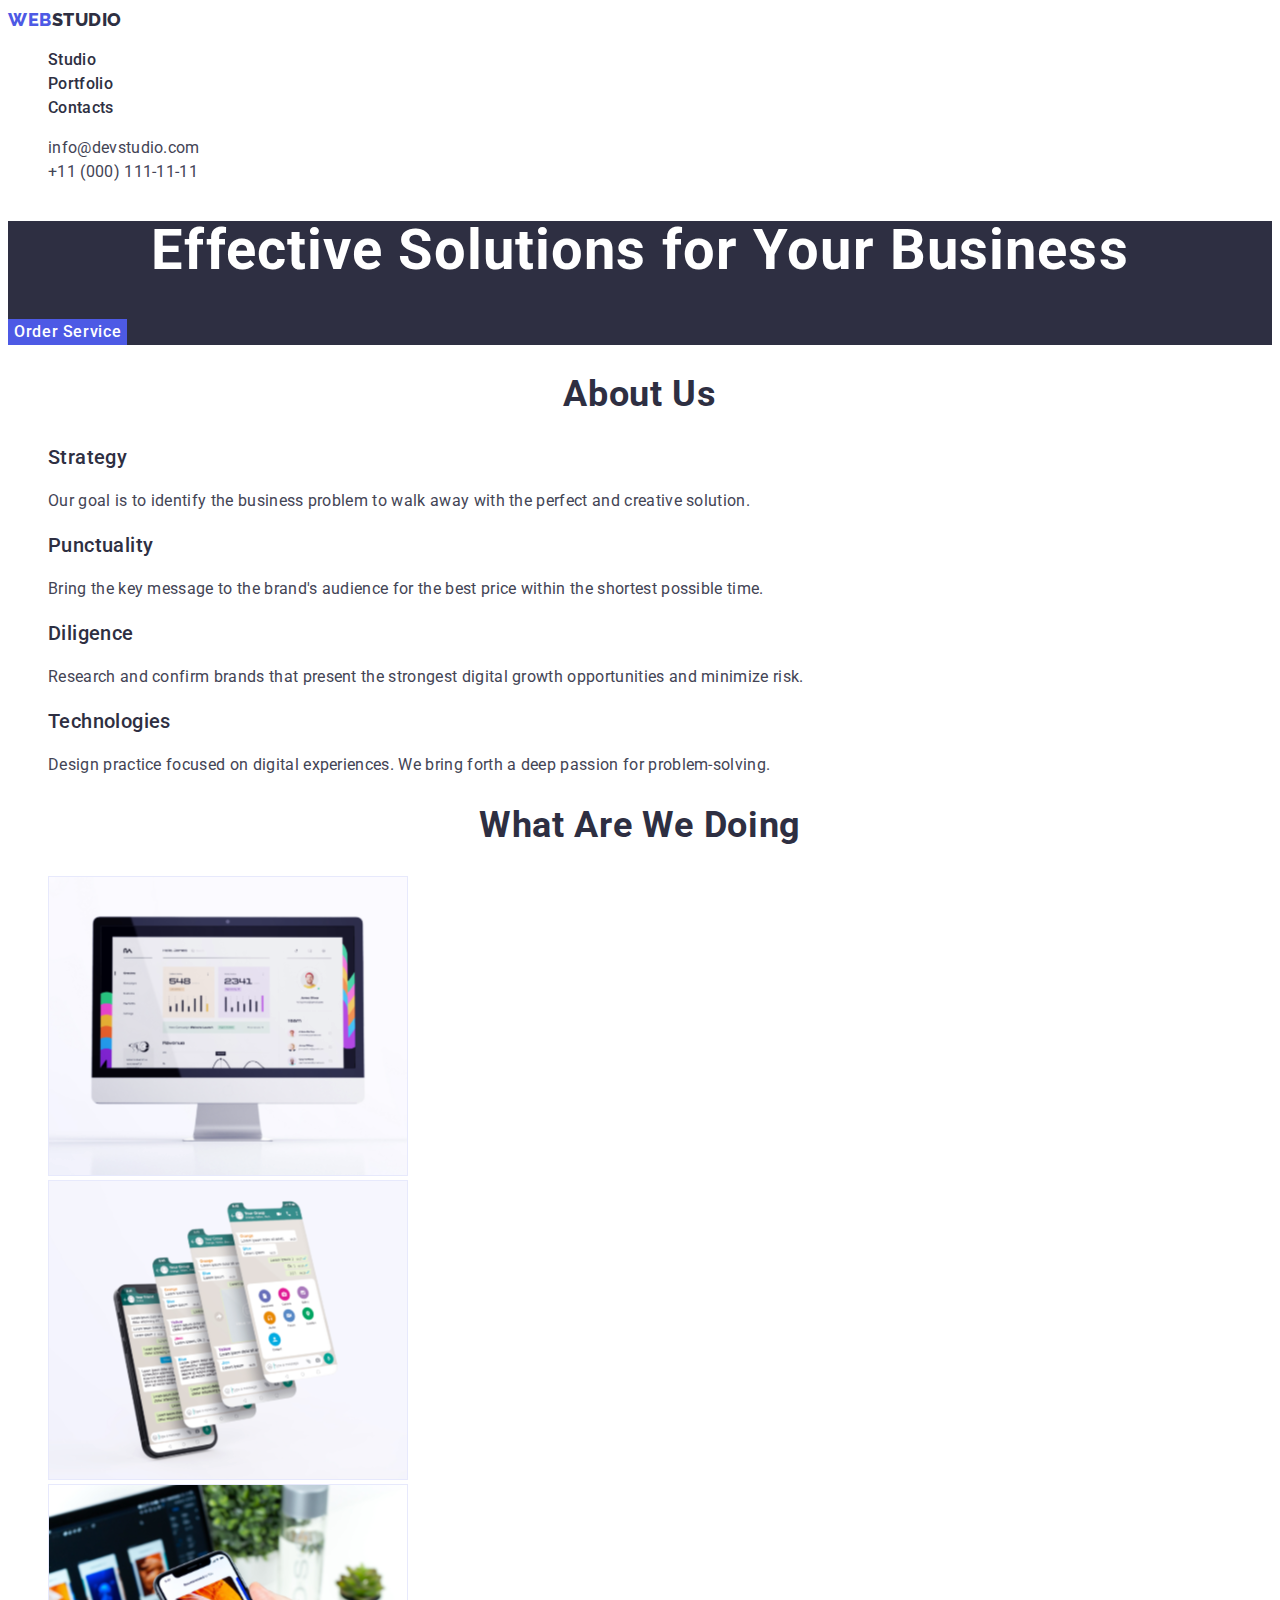
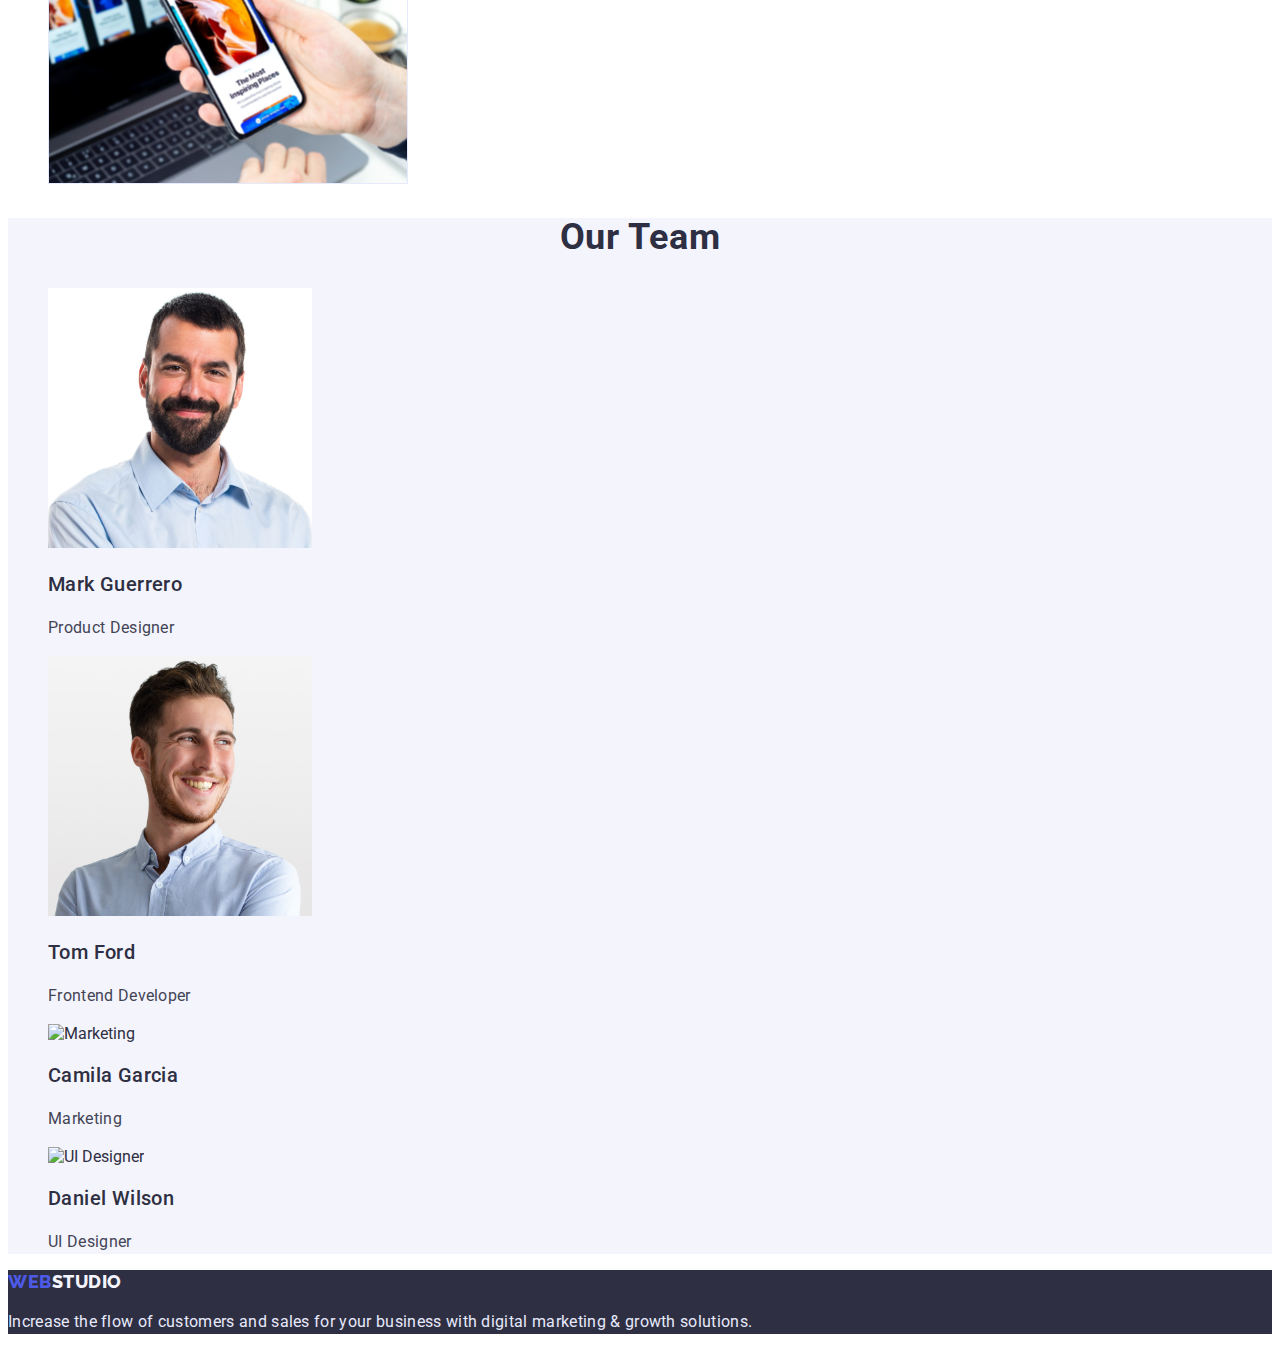
==== index.html @ 918eab7f "Initial commit" ====
<!DOCTYPE html>
<html lang="en">
  <head>
    <meta charset="UTF-8" />
    <meta http-equiv="X-UA-Compatible" content="IE=edge" />
    <meta name="viewport" content="width=device-width, initial-scale=1.0" />
    <title>HW-02</title>
    <link rel="preconnect" href="https://fonts.googleapis.com">
    <link rel="preconnect" href="https://fonts.gstatic.com" crossorigin>
    <link href="https://fonts.googleapis.com/css2?family=Raleway:wght@800&family=Roboto:wght@400;500;700;900&display=swap" rel="stylesheet">
    <link rel="stylesheet" href="./css/styles.css"
  </head>
  <body>
    <!-- HEADER -->
    <header class="header">
      <nav class="nav">
        <a class="logo link" href="./index.html"><span class="logo-web">Web</span>Studio</a>
        <ul class="menu list">
          <li class="menu-item"><a class="link" href="./index.html">Studio</a></li>
          <li class="menu-item"><a class="link" href="./porfolio.html">Portfolio</a></li>
          <li class="menu-item"><a class="link" href="">Contacts</a></li>
        </ul>
      </nav>
      <ul class="list">
        <li><a class="link mail" href="mailto:info@devstudio.com">info@devstudio.com</a></li>
        <li><a class="link phone" href="tel:+110001111111">+11 (000) 111-11-11</a></li>
      </ul>
    </header>
    <main>
      <section class="hero">
        <!-- hero image -->
        <h1 class="main-title">Effective Solutions for Your Business</h1>
        <button class="order-btn" type="button">Order Service</button>
      </section>

      <section class="about-us">
        <!-- about us -->
        <h2>about us</h2>  <!-- потрібно буде приховати заголовок -->
                <ul class="list">
          <li>
            <h3>Strategy</h3>
            <p>
              Our goal is to identify the business problem to walk away with the
              perfect and creative solution.
            </p>
          </li>
          <li>
            <h3>Punctuality</h3>
            <p>
              Bring the key message to the brand's audience for the best price
              within the shortest possible time.
            </p>
          </li>
          <li>
            <h3>Diligence</h3>
            <p>
              Research and confirm brands that present the strongest digital
              growth opportunities and minimize risk.
            </p>
          </li>
          <li>
            <h3>Technologies</h3>
            <p>
              Design practice focused on digital experiences. We bring forth a
              deep passion for problem-solving.
            </p>
          </li>
        </ul>
      </section>
      <section class="what-we-doing">
        <!-- what we doing -->
        <h2>What are we doing</h2>
        <ul class="list">
          <li>
               <img
                src="./image/website.svg"
                alt="web site"
                width="360"
                height="300"
              />
          </li>
          <li>
              <img
                src="./image/appmobile.svg"
                alt="app mobile"
                width="360"
                height="300"
              />
          </li>
          <li>
                <img
                src="./image/siteoptim.svg"
                alt="site optimization"
                width="360"
                height="300"
              />
          </li>
        </ul>
      </section>

      <section class="our-team">
        <!-- our team -->
        <h2>Our Team</h2>
        <ul class="list">
          <li>
              <img
                src="./image/product_designer.svg"
                alt="Product Designer"
                width="264"
                height="260"
              />
            <h3>Mark Guerrero</h3>
            <p>Product Designer</p>
          </li>
          <li>
              <img
                src="./image/frontend_developer.svg"
                alt="Frontend Developer"
                width="264"
                height="260"
              />
            <h3>Tom Ford</h3>
            <p>Frontend Developer</p>
          </li>
          <li>
              <img
                src="./image/marketing.svg"
                alt="Marketing"
                width="264"
                height="260"
               />
            <h3>Camila Garcia</h3>
            <p>Marketing</p>
          </li>
          <li>
              <img
                src="./image/ui_designer.svg"
                alt="UI Designer"
                width="264"
                height="260"
              />
            <h3>Daniel Wilson</h3>
            <p>UI Designer</p>
          </li>
        </ul>
      </section>
    </main>
    <footer>
      <a class="logo-dark-bgnd link" href="./index.html"><span class="logo-web">Web</span>Studio</a>
      <p class="catchphrase">
        Increase the flow of customers and sales for your business with digital
        marketing & growth solutions.
      </p>
    </footer>
  </body>
</html>
---- css/styles.css ----
.list {
    list-style: none;
}

.link {
    text-decoration: none;
}

/* =================components================= */
body {font-family: 'Roboto', sans-serif;
    color: #2E2F42;
}

a {
        color: #2E2F42;
}

p {font-weight: 400;
   font-size: 16px;
   line-height: 1.5;
   letter-spacing: 0.02em;
   color: #434455;
}

h2 {
    font-weight: 700;
    font-size: 36px;
    line-height: 1.11;
    text-align: center;
    letter-spacing: 0.02em;
    text-transform: capitalize;
}

h3 {
    font-weight: 500;
    font-size: 20px;
    line-height: 1.2;
    letter-spacing: 0.02em;
}
footer {
    background: #2E2F42;
}

/* header */

.menu .link:hover, 
.menu .link:focus{
color: #404BBF;

}

.menu {
    font-weight: 500;
    font-size: 16px;
    line-height: 1.5;
    letter-spacing: 0.02em;
}
.mail,
.phone {
    font-weight: 400;
    font-size: 16px;
    line-height: 1.5;
    letter-spacing: 0.02em;
    color: #434455;
}
.mail:hover, .mail:focus,
.phone:hover, .phone:focus {
    color: #404BBF;
}


.logo-web {
color: #4D5AE5;
}
.logo {
font-family: 'Raleway', sans-serif;
color: #2E2F42;
font-weight: 800;
font-size: 18px;
line-height: 1.33;
letter-spacing: 0.03em;
text-transform: uppercase;
}
.logo-dark-bgnd {
    font-family: 'Raleway', sans-serif;
    color: #F4F4FD;;
    font-weight: 800;
    font-size: 18px;
    line-height: 1.33;
    letter-spacing: 0.03em;
    text-transform: uppercase;
}


/*--------- Hero----------- */
.hero {
    background: #2E2F42;
}
.main-title {
    font-weight: 700;
    font-size: 56px;
    line-height: 1.07;
    text-align: center;
    letter-spacing: 0.02em;
    color: #FFFFFF;
    background: #2E2F42;
}
.order-btn {
    font-family: 'Roboto', sans-serif;
    font-weight: 500;
    font-size: 16px;
    line-height: 1.5;
    display: flex;
    align-items: center;
    letter-spacing: 0.04em;
    background: #4D5AE5;
    color: #FFFFFF;
    cursor: pointer;
    border: none;
}
.order-btn:hover,
.order-btn:focus {
    color: #FFFFFF;
    background-color: #404BBF
}
/* section about-us  */
.about-us {
    background: #FFFFFF;
}
/* sectoin what we doing */
.what-we-doing {
    background: #FFFFFF;
}
/* section our team  */
.our-team {
    background: #F4F4FD;
}

/* footer */

.catchphrase {
    color: #E7E9FC;
}

/* portfolio-section-filter */

.filter {
    background: #E5E5E5;
}

.filter-btn {
    font-family: 'Roboto';
    font-weight: 500;
    font-size: 16px;
    line-height: 1.5;
    display: flex;
    align-items: center;
    text-align: center;
    letter-spacing: 0.04em;
    color: #4D5AE5;
    cursor: pointer;
    background: #F4F4FD;
    border: 1px solid #E7E9FC;
    border-radius: 4px;
}

.filter-btn:hover,
.filter-btn:focus {
    color: #FFFFFF;
    background-color: #404BBF
}
.portfolio-work {
    font-family: 'Roboto';
    font-weight: 500;
    font-size: 20px;
    text-align: left;
    line-height: 1.2;
    letter-spacing: 0.02em;
    color: #2E2F42;
}
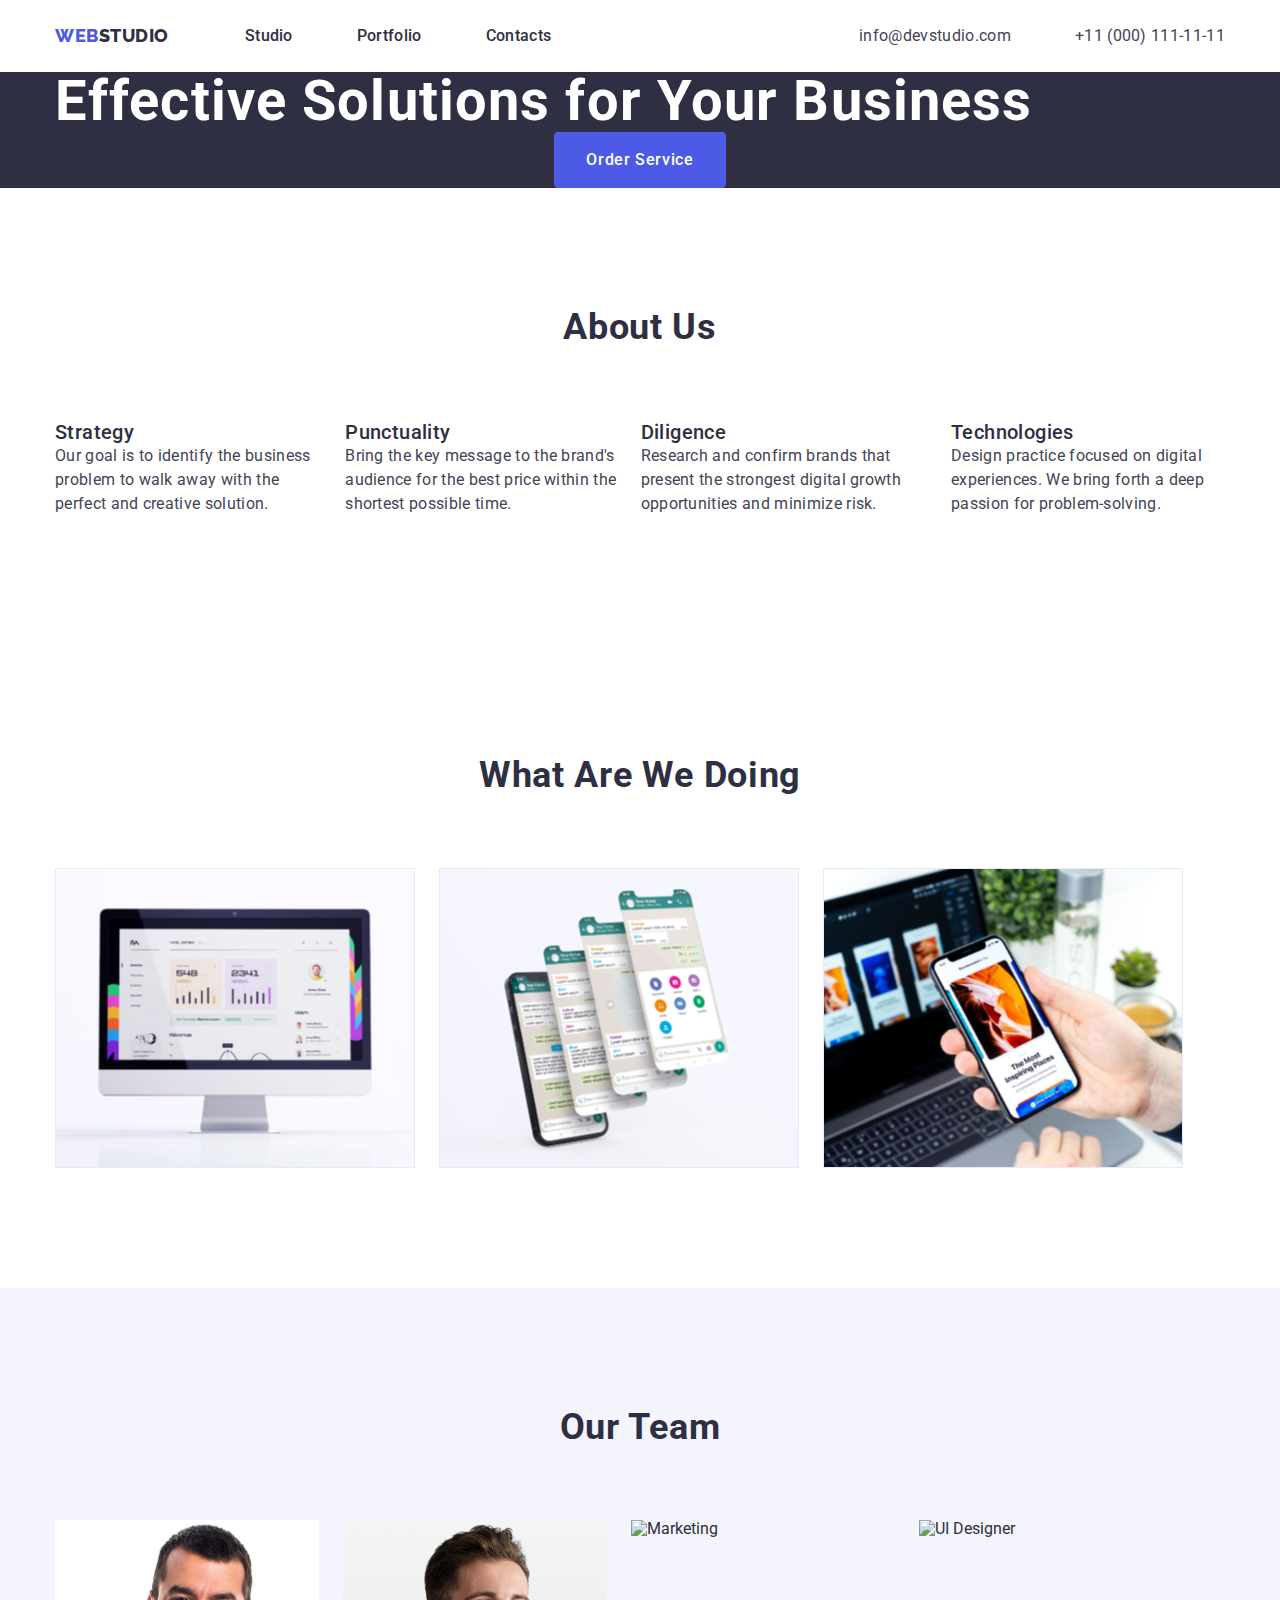
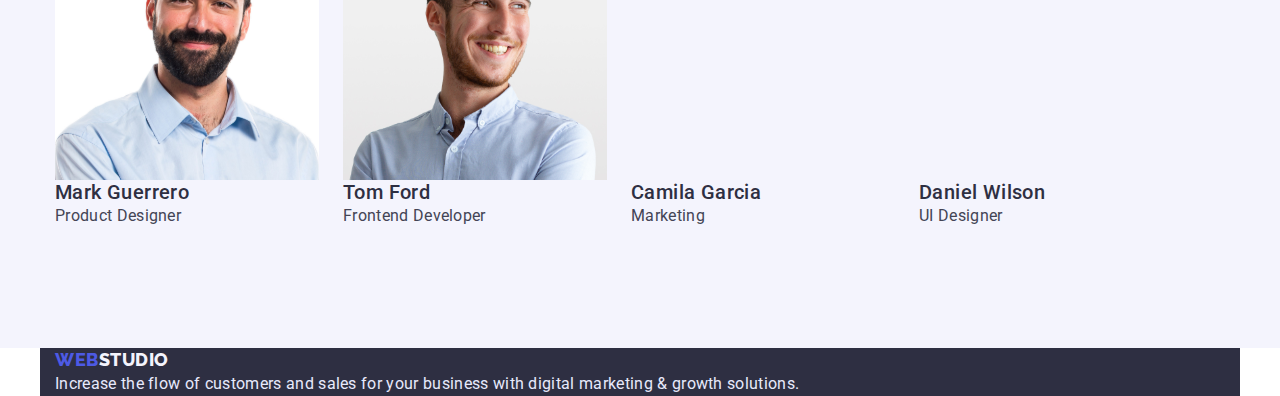
==== commit ef0c27ae: "150223" ====
--- a/index.html
+++ b/index.html
@@ -8,11 +8,13 @@
     <link rel="preconnect" href="https://fonts.googleapis.com">
     <link rel="preconnect" href="https://fonts.gstatic.com" crossorigin>
     <link href="https://fonts.googleapis.com/css2?family=Raleway:wght@800&family=Roboto:wght@400;500;700;900&display=swap" rel="stylesheet">
+    <link rel="stylesheet" href="https://cdn.jsdelivr.net/npm/modern-normalize@1.1.0/modern-normalize.min.css">
     <link rel="stylesheet" href="./css/styles.css"
   </head>
   <body>
     <!-- HEADER -->
     <header class="header">
+      <div class="conteiner page-header-conteiner">
       <nav class="nav">
         <a class="logo link" href="./index.html"><span class="logo-web">Web</span>Studio</a>
         <ul class="menu list">
@@ -21,22 +23,26 @@
           <li class="menu-item"><a class="link" href="">Contacts</a></li>
         </ul>
       </nav>
-      <ul class="list">
+      <ul class="list-contact">
         <li><a class="link mail" href="mailto:info@devstudio.com">info@devstudio.com</a></li>
         <li><a class="link phone" href="tel:+110001111111">+11 (000) 111-11-11</a></li>
       </ul>
+      </div>
     </header>
     <main>
       <section class="hero">
+        <div class="conteiner">
         <!-- hero image -->
         <h1 class="main-title">Effective Solutions for Your Business</h1>
         <button class="order-btn" type="button">Order Service</button>
+       </div>
       </section>
 
       <section class="about-us">
         <!-- about us -->
+         <div class="conteiner">
         <h2>about us</h2>  <!-- потрібно буде приховати заголовок -->
-                <ul class="list">
+         <ul class="list">
           <li>
             <h3>Strategy</h3>
             <p>
@@ -66,9 +72,11 @@
             </p>
           </li>
         </ul>
+        </div>
       </section>
       <section class="what-we-doing">
         <!-- what we doing -->
+        <div class="conteiner">
         <h2>What are we doing</h2>
         <ul class="list">
           <li>
@@ -96,10 +104,12 @@
               />
           </li>
         </ul>
+       </div> 
       </section>
 
       <section class="our-team">
         <!-- our team -->
+        <div class="conteiner">
         <h2>Our Team</h2>
         <ul class="list">
           <li>
@@ -143,9 +153,10 @@
             <p>UI Designer</p>
           </li>
         </ul>
+        </div>
       </section>
     </main>
-    <footer>
+    <footer class="conteiner">
       <a class="logo-dark-bgnd link" href="./index.html"><span class="logo-web">Web</span>Studio</a>
       <p class="catchphrase">
         Increase the flow of customers and sales for your business with digital
--- a/css/styles.css
+++ b/css/styles.css
@@ -1,10 +1,63 @@
+
+h1, 
+h2, 
+h3, 
+h4, 
+p {
+margin-top: 0;
+margin-bottom: 0;
+}
+
+ul, ol {
+    margin-top: 0;
+    margin-bottom: 0;
+    padding-left: 0;
+}
+
+img {
+    display: block;
+}
+
+button { 
+    cursor: pointer;
+}
+
 .list {
     list-style: none;
+    display: flex;
+    align-items: center;
+    margin-left: auto;
+    margin-right: auto;
+    gap: 24px;
+    
 }
 
 .link {
     text-decoration: none;
 }
+.list-contact {list-style: none;
+    display: flex;
+    align-items: center;
+    margin-left: auto;
+    gap: 24px;}
+
+.conteiner {
+    width: 1200px;
+    margin-left: auto;
+    margin-right: auto;
+    padding-left: 15px;
+    padding-right: 15px;
+}
+.conteiner-portfolio {
+        width: 1440px;
+        align-items: center;
+        margin-left: auto;
+        margin-right: auto;
+        padding-left: 15px;
+        padding-right: 15px;
+        flex-wrap: wrap;
+        
+    }
 
 /* =================components================= */
 body {font-family: 'Roboto', sans-serif;
@@ -29,6 +82,7 @@
     text-align: center;
     letter-spacing: 0.02em;
     text-transform: capitalize;
+    margin-bottom: 72px;
 }
 
 h3 {
@@ -42,6 +96,18 @@
 }
 
 /* header */
+.header {
+padding-top: 24px;
+padding-bottom: 24px;
+}
+.page-header-conteiner {
+    display: flex;
+    align-items: center;
+}
+
+.nav {
+    display: flex;
+}
 
 .menu .link:hover, 
 .menu .link:focus{
@@ -55,6 +121,14 @@
     line-height: 1.5;
     letter-spacing: 0.02em;
 }
+.menu-item:not(:last-child) {
+margin-right: 40px;
+}
+
+.mail{
+    margin-right: 40px;
+}
+
 .mail,
 .phone {
     font-weight: 400;
@@ -62,6 +136,7 @@
     line-height: 1.5;
     letter-spacing: 0.02em;
     color: #434455;
+    
 }
 .mail:hover, .mail:focus,
 .phone:hover, .phone:focus {
@@ -73,6 +148,7 @@
 color: #4D5AE5;
 }
 .logo {
+margin-right: 76px;
 font-family: 'Raleway', sans-serif;
 color: #2E2F42;
 font-weight: 800;
@@ -97,6 +173,8 @@
     background: #2E2F42;
 }
 .main-title {
+display: flex;
+ 
     font-weight: 700;
     font-size: 56px;
     line-height: 1.07;
@@ -106,6 +184,13 @@
     background: #2E2F42;
 }
 .order-btn {
+    padding: 16px 32px;
+    gap: 10px;
+    border-radius: 4px;
+    display: flex;
+    margin-left: auto;
+    margin-right: auto;
+    
     font-family: 'Roboto', sans-serif;
     font-weight: 500;
     font-size: 16px;
@@ -115,7 +200,6 @@
     letter-spacing: 0.04em;
     background: #4D5AE5;
     color: #FFFFFF;
-    cursor: pointer;
     border: none;
 }
 .order-btn:hover,
@@ -126,13 +210,19 @@
 /* section about-us  */
 .about-us {
     background: #FFFFFF;
+    padding-top: 120px;
+    padding-bottom: 120px;
 }
 /* sectoin what we doing */
 .what-we-doing {
     background: #FFFFFF;
+    padding-top: 120px;
+    padding-bottom: 120px;
 }
 /* section our team  */
 .our-team {
+    padding-top: 120px;
+    padding-bottom: 120px;
     background: #F4F4FD;
 }
 
@@ -145,7 +235,7 @@
 /* portfolio-section-filter */
 
 .filter {
-    background: #E5E5E5;
+    background: #FFFFFF;
 }
 
 .filter-btn {
@@ -158,7 +248,6 @@
     text-align: center;
     letter-spacing: 0.04em;
     color: #4D5AE5;
-    cursor: pointer;
     background: #F4F4FD;
     border: 1px solid #E7E9FC;
     border-radius: 4px;
@@ -177,4 +266,5 @@
     line-height: 1.2;
     letter-spacing: 0.02em;
     color: #2E2F42;
+    margin-bottom: 8px;
 }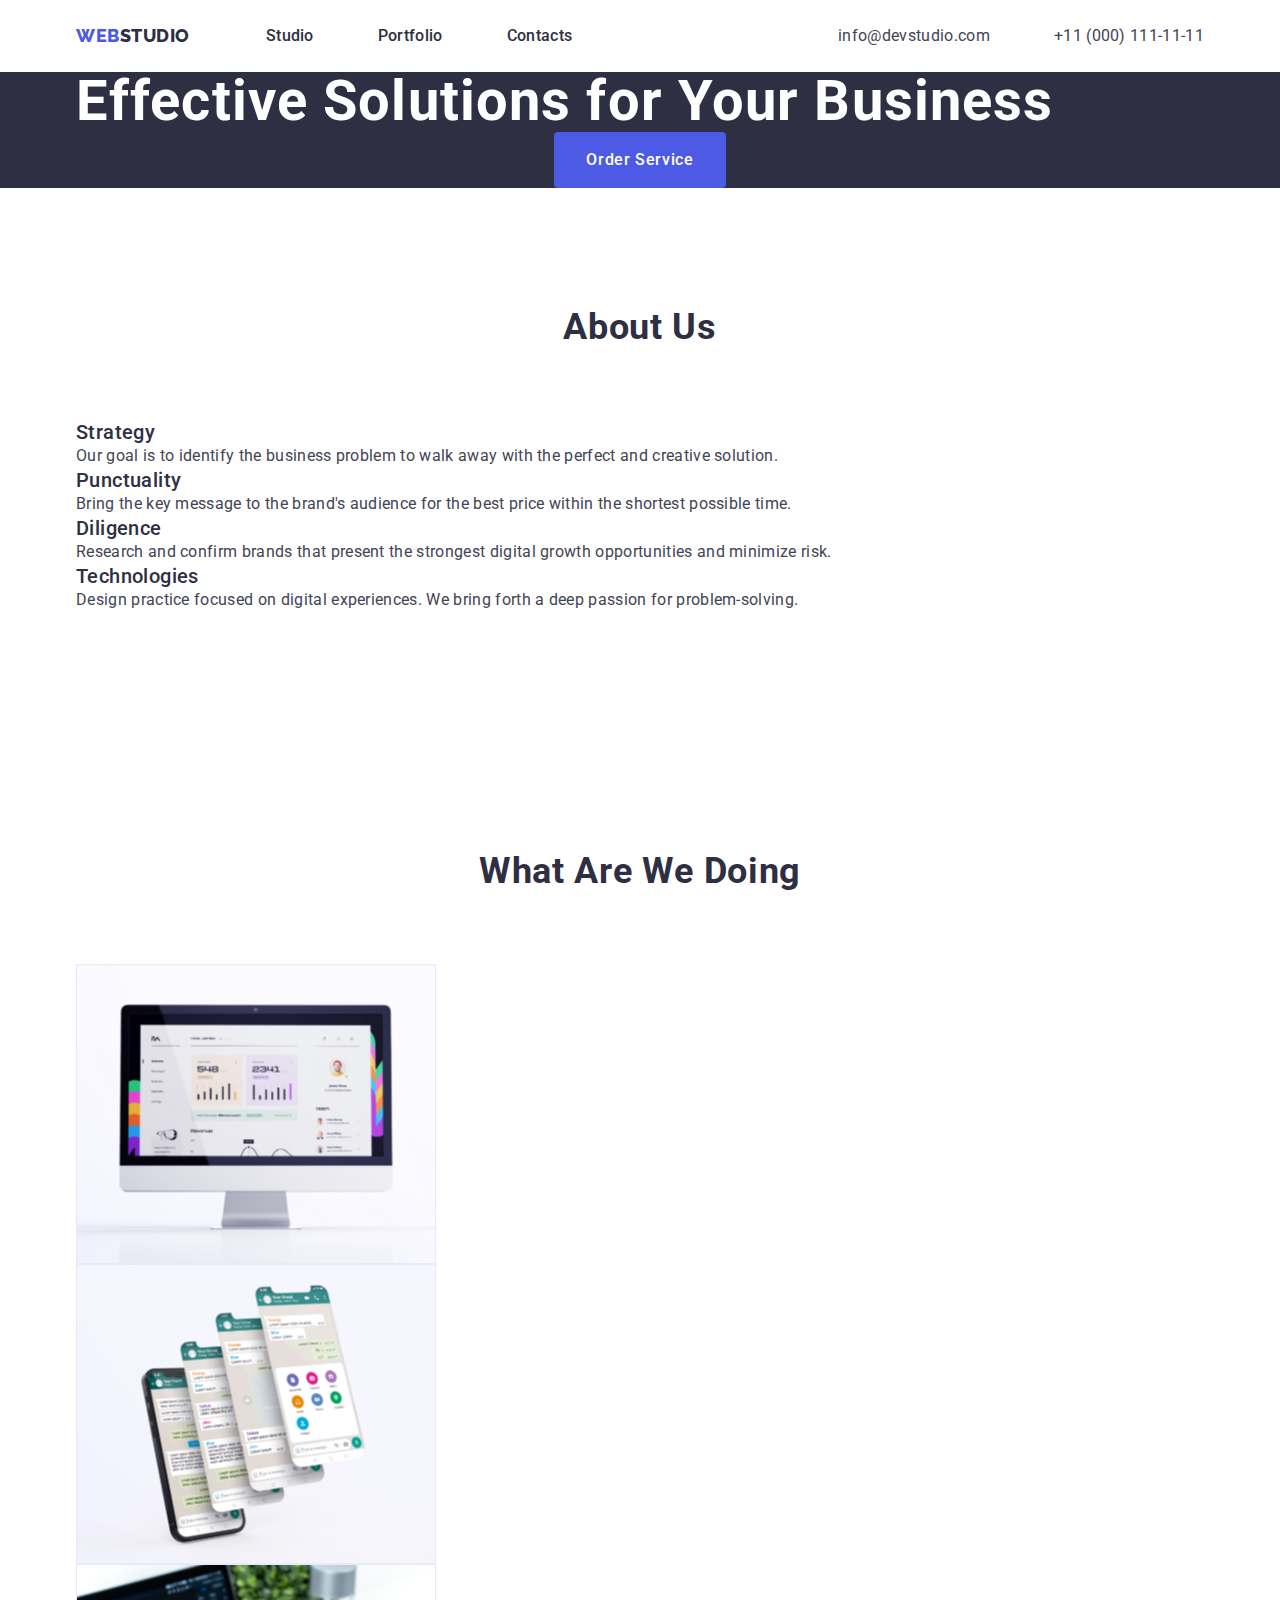
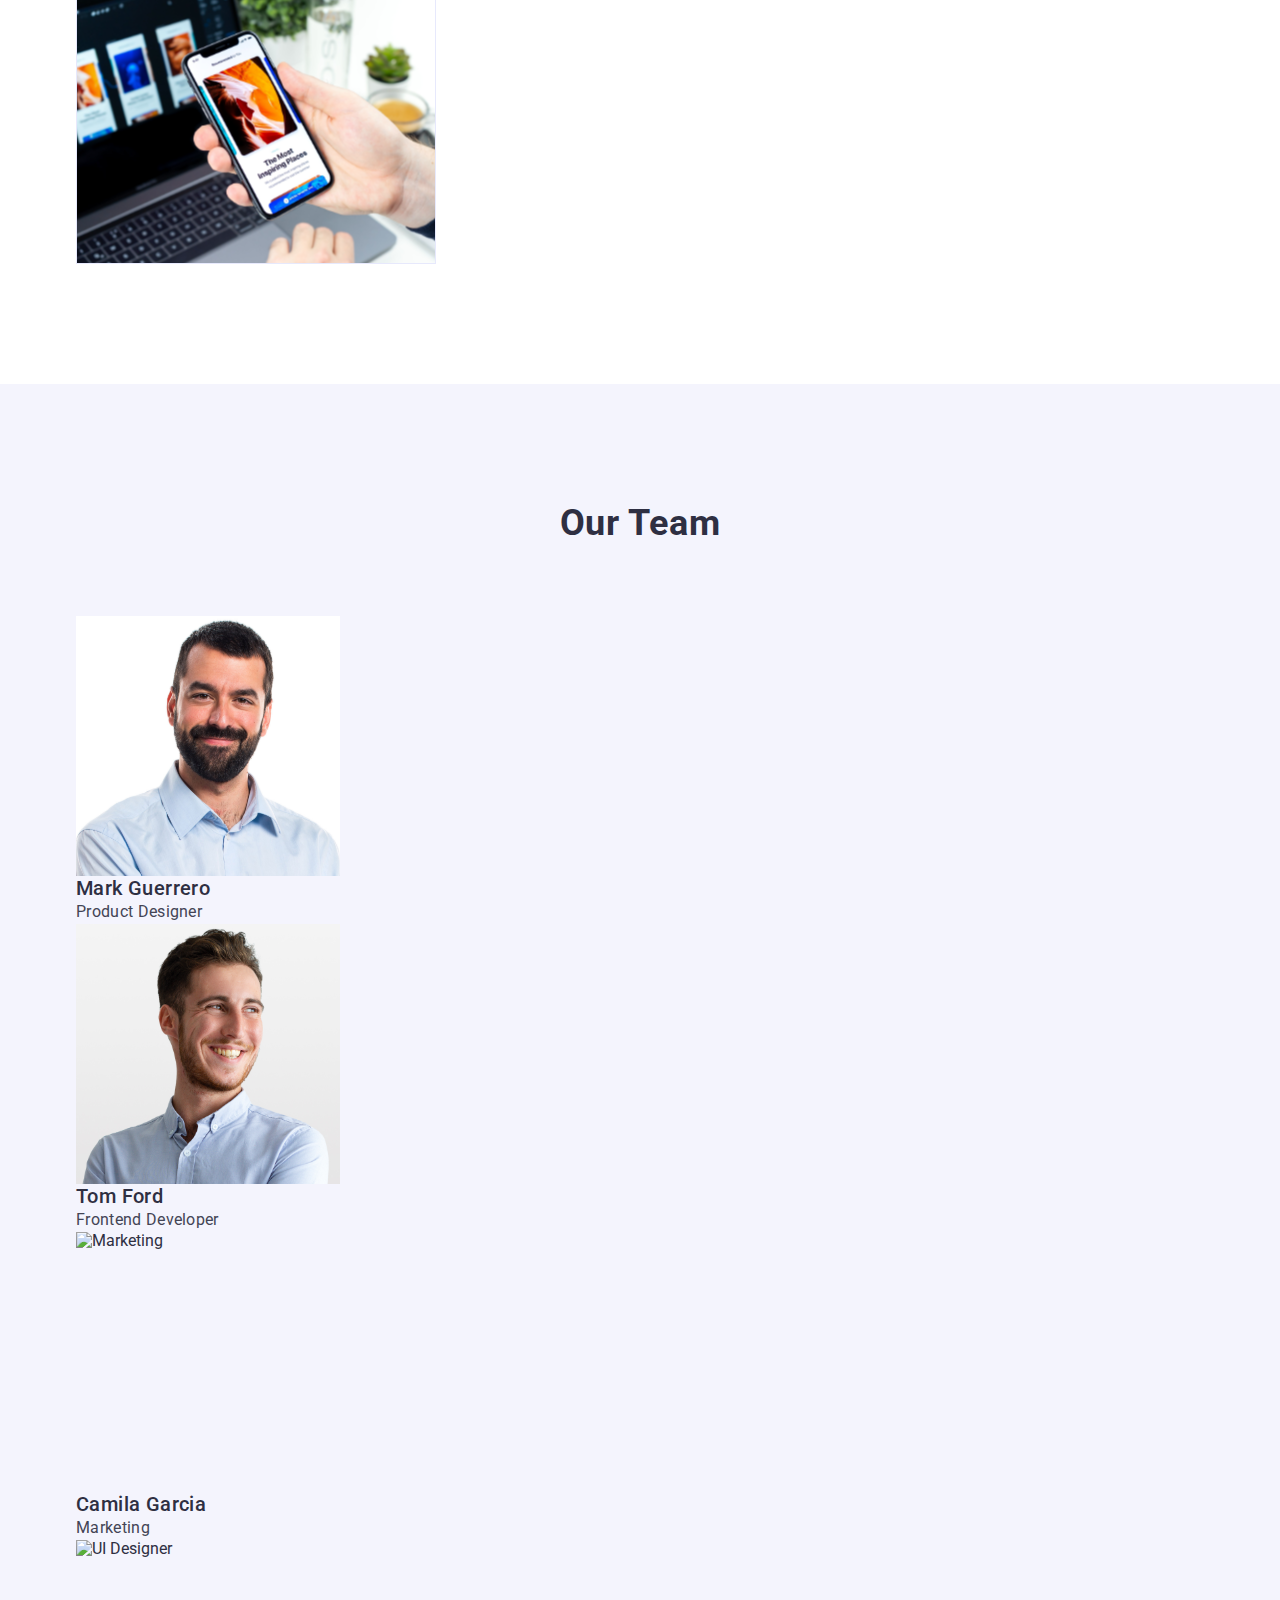
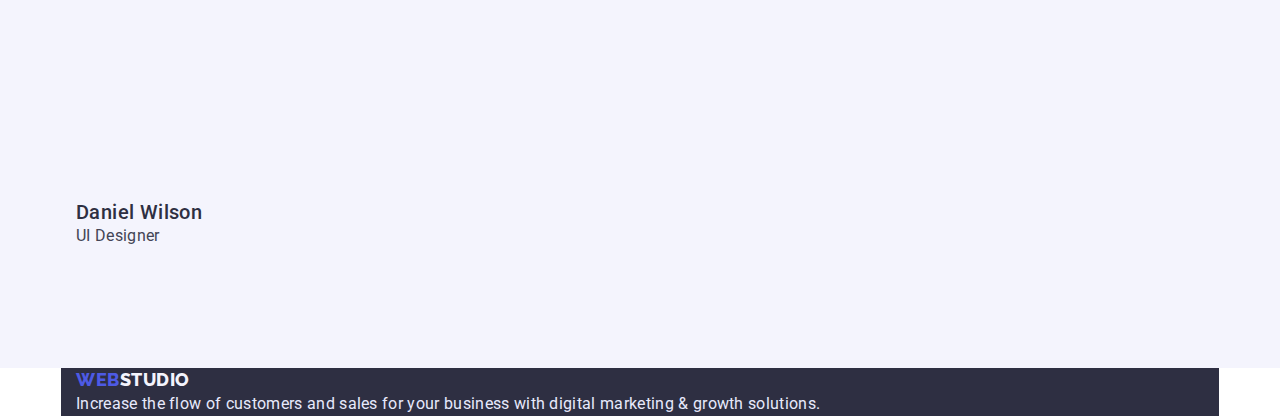
==== commit 65fc8c18: "180223" ====
--- a/index.html
+++ b/index.html
@@ -4,7 +4,7 @@
     <meta charset="UTF-8" />
     <meta http-equiv="X-UA-Compatible" content="IE=edge" />
     <meta name="viewport" content="width=device-width, initial-scale=1.0" />
-    <title>HW-02</title>
+    <title>HW-03</title>
     <link rel="preconnect" href="https://fonts.googleapis.com">
     <link rel="preconnect" href="https://fonts.gstatic.com" crossorigin>
     <link href="https://fonts.googleapis.com/css2?family=Raleway:wght@800&family=Roboto:wght@400;500;700;900&display=swap" rel="stylesheet">
--- a/css/styles.css
+++ b/css/styles.css
@@ -24,13 +24,7 @@
 
 .list {
     list-style: none;
-    display: flex;
-    align-items: center;
-    margin-left: auto;
-    margin-right: auto;
-    gap: 24px;
-    
-}
+    }
 
 .link {
     text-decoration: none;
@@ -42,7 +36,7 @@
     gap: 24px;}
 
 .conteiner {
-    width: 1200px;
+    width: 1158px;
     margin-left: auto;
     margin-right: auto;
     padding-left: 15px;
@@ -58,7 +52,11 @@
         flex-wrap: wrap;
         
     }
-
+/* display: flex;
+    align-items: center;
+    margin-left: auto;
+    margin-right: auto;
+    gap: 24px; */
 /* =================components================= */
 body {font-family: 'Roboto', sans-serif;
     color: #2E2F42;
@@ -120,6 +118,12 @@
     font-size: 16px;
     line-height: 1.5;
     letter-spacing: 0.02em;
+    display: flex;
+    align-items: center;
+    margin-left: auto;
+    margin-right: auto;
+    gap: 24px;
+
 }
 .menu-item:not(:last-child) {
 margin-right: 40px;
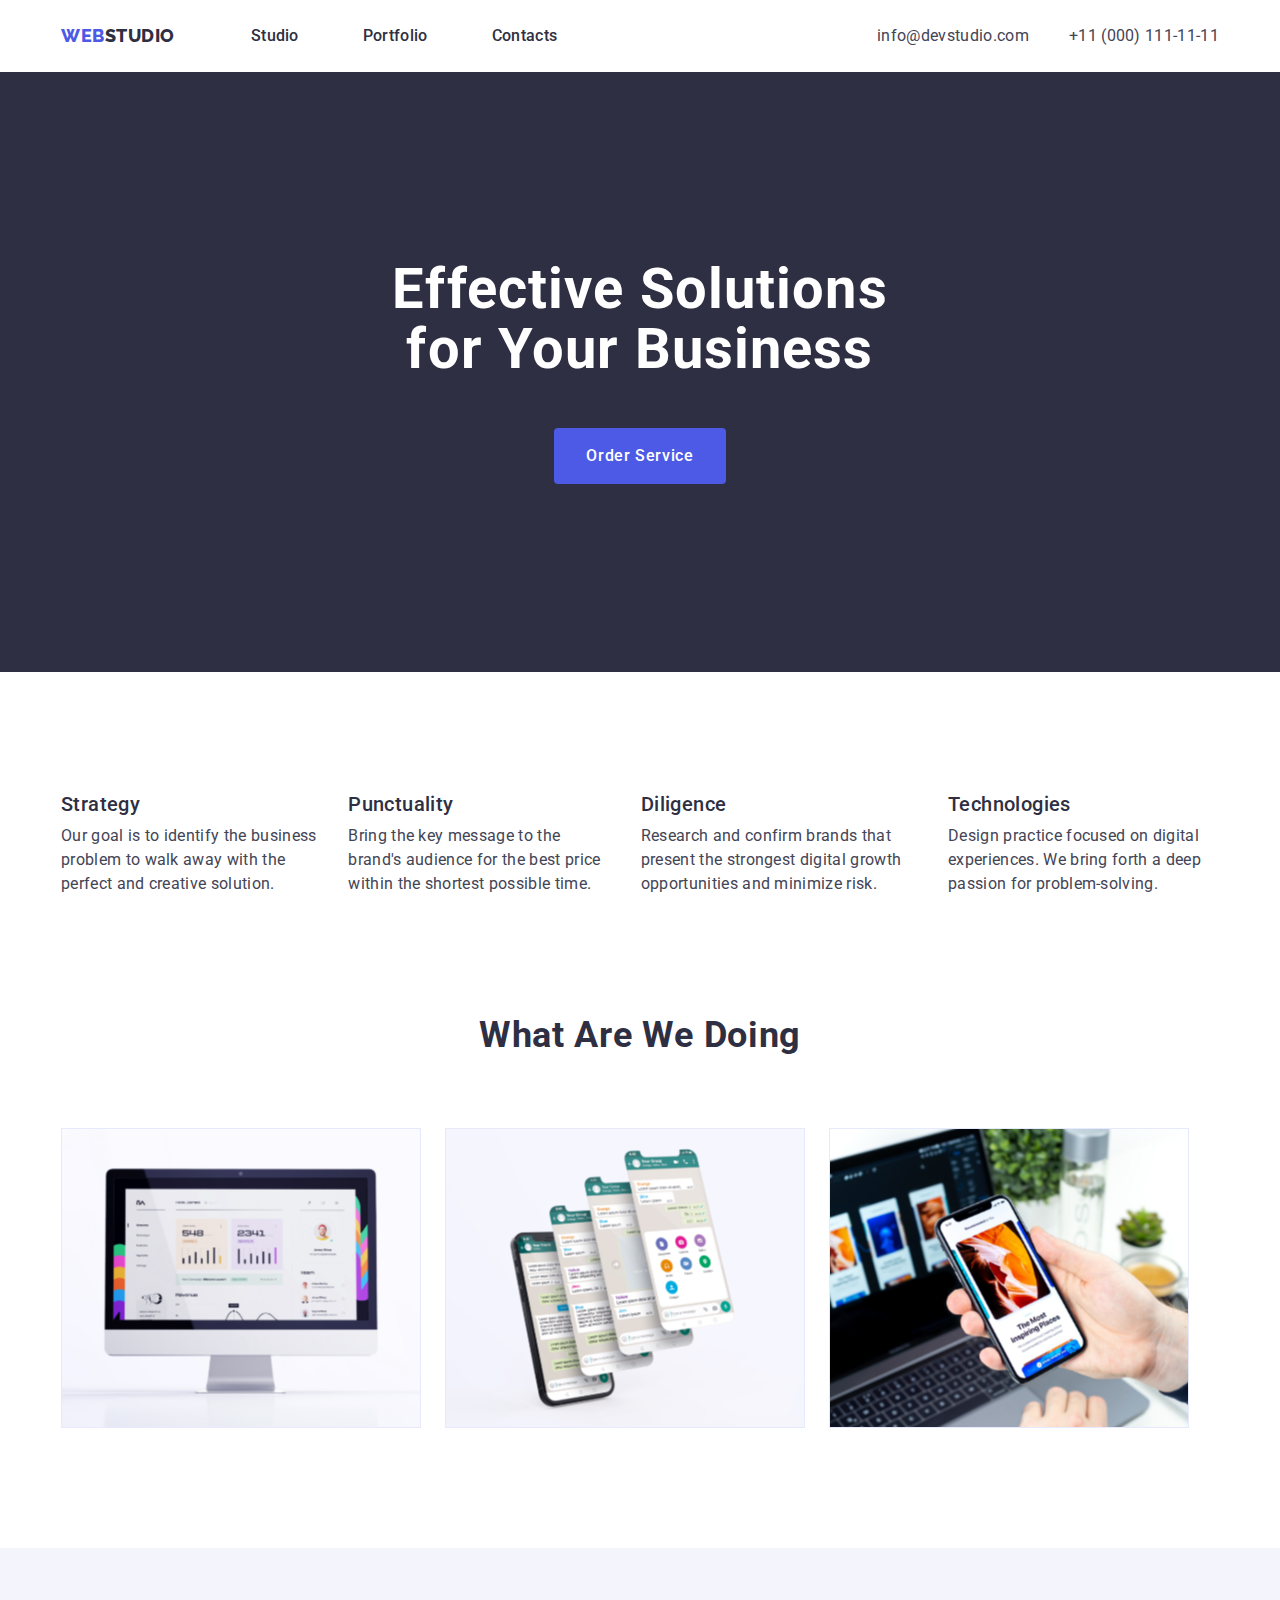
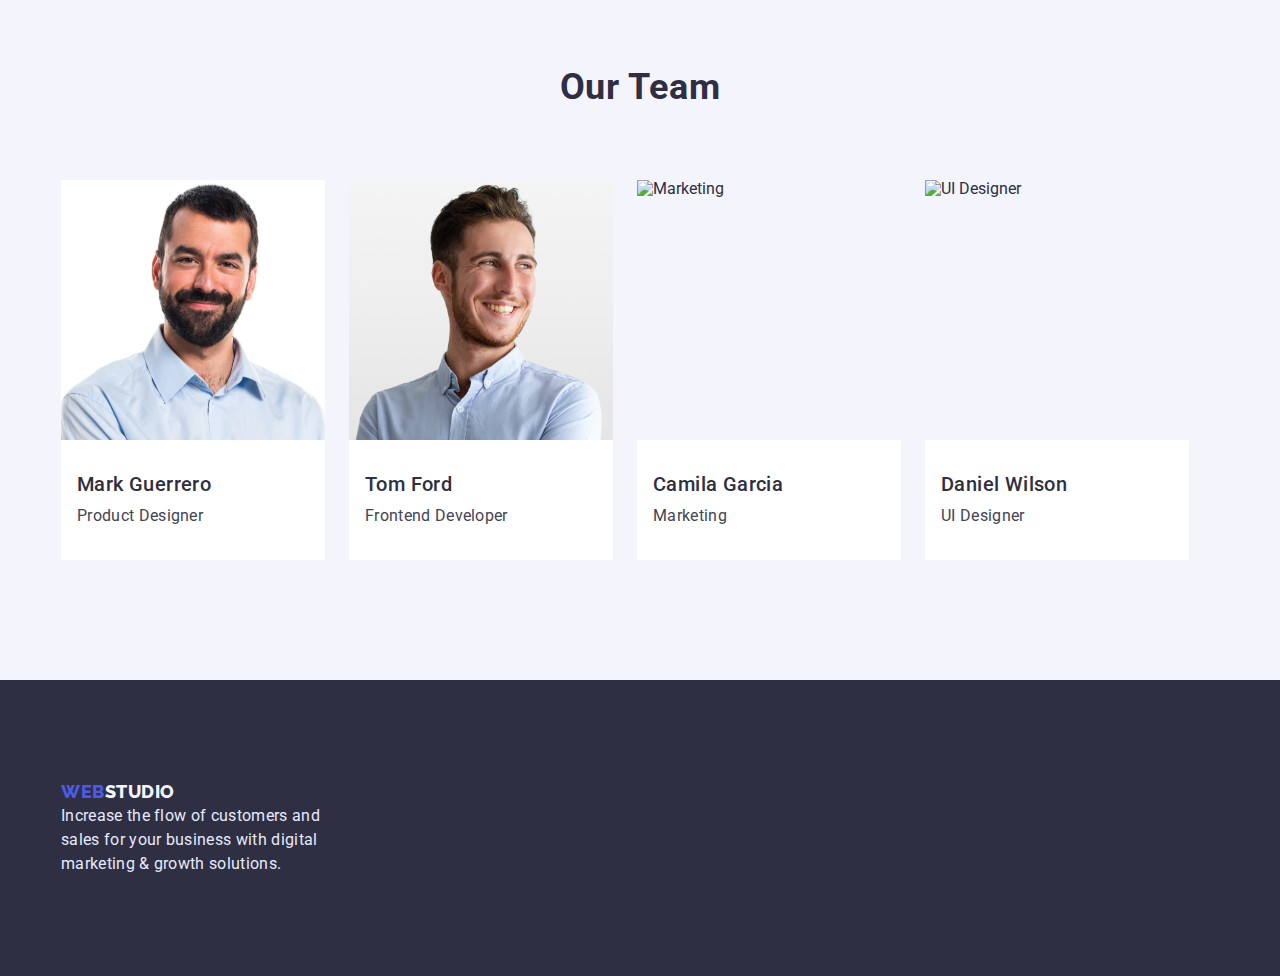
==== commit b1a5c994: "02/20/23" ====
--- a/index.html
+++ b/index.html
@@ -41,8 +41,8 @@
       <section class="about-us">
         <!-- about us -->
          <div class="conteiner">
-        <h2>about us</h2>  <!-- потрібно буде приховати заголовок -->
-         <ul class="list">
+        <h2 class="title-cover-up">about us</h2>  <!-- потрібно буде приховати заголовок -->
+         <ul class="list li-about-us">
           <li>
             <h3>Strategy</h3>
             <p>
@@ -74,11 +74,12 @@
         </ul>
         </div>
       </section>
+
       <section class="what-we-doing">
         <!-- what we doing -->
         <div class="conteiner">
         <h2>What are we doing</h2>
-        <ul class="list">
+        <ul class="list li-what-we-doing-img">
           <li>
                <img
                 src="./image/website.svg"
@@ -111,7 +112,7 @@
         <!-- our team -->
         <div class="conteiner">
         <h2>Our Team</h2>
-        <ul class="list">
+        <ul class="list li-our-team">
           <li>
               <img
                 src="./image/product_designer.svg"
@@ -119,8 +120,10 @@
                 width="264"
                 height="260"
               />
-            <h3>Mark Guerrero</h3>
-            <p>Product Designer</p>
+              <div class="discr-our-team"> 
+                <h3>Mark Guerrero</h3>
+                <p>Product Designer</p>
+              </div>
           </li>
           <li>
               <img
@@ -129,8 +132,11 @@
                 width="264"
                 height="260"
               />
+            <div class="discr-our-team">
             <h3>Tom Ford</h3>
             <p>Frontend Developer</p>
+            </div>
+
           </li>
           <li>
               <img
@@ -139,8 +145,10 @@
                 width="264"
                 height="260"
                />
+            <div class="discr-our-team">  
             <h3>Camila Garcia</h3>
             <p>Marketing</p>
+            </div>
           </li>
           <li>
               <img
@@ -149,19 +157,24 @@
                 width="264"
                 height="260"
               />
+            <div class="discr-our-team">    
             <h3>Daniel Wilson</h3>
             <p>UI Designer</p>
+            </div>
           </li>
         </ul>
         </div>
       </section>
+
     </main>
-    <footer class="conteiner">
+    <footer>
+      <div class="conteiner">
       <a class="logo-dark-bgnd link" href="./index.html"><span class="logo-web">Web</span>Studio</a>
       <p class="catchphrase">
         Increase the flow of customers and sales for your business with digital
         marketing & growth solutions.
       </p>
+      </div>
     </footer>
   </body>
 </html>
--- a/css/styles.css
+++ b/css/styles.css
@@ -24,39 +24,36 @@
 
 .list {
     list-style: none;
-    }
+}
 
 .link {
     text-decoration: none;
 }
-.list-contact {list-style: none;
-    display: flex;
-    align-items: center;
-    margin-left: auto;
-    gap: 24px;}
+.list-contact {
+    list-style: none;
+    display: flex;
+    margin-left: auto;
+}
 
 .conteiner {
-    width: 1158px;
+    width: 1188px;
     margin-left: auto;
     margin-right: auto;
     padding-left: 15px;
     padding-right: 15px;
 }
 .conteiner-portfolio {
-        width: 1440px;
-        align-items: center;
-        margin-left: auto;
-        margin-right: auto;
-        padding-left: 15px;
-        padding-right: 15px;
+        display: flex;
         flex-wrap: wrap;
+        gap: 48px 24px;
         
     }
-/* display: flex;
-    align-items: center;
-    margin-left: auto;
-    margin-right: auto;
-    gap: 24px; */
+
+.title-cover-up{
+        display: none;
+    }
+
+
 /* =================components================= */
 body {font-family: 'Roboto', sans-serif;
     color: #2E2F42;
@@ -88,9 +85,11 @@
     font-size: 20px;
     line-height: 1.2;
     letter-spacing: 0.02em;
+    margin-bottom: 8px;
 }
 footer {
     background: #2E2F42;
+    padding: 100px 0px;
 }
 
 /* header */
@@ -105,6 +104,7 @@
 
 .nav {
     display: flex;
+    align-items: center;
 }
 
 .menu .link:hover, 
@@ -169,16 +169,21 @@
     line-height: 1.33;
     letter-spacing: 0.03em;
     text-transform: uppercase;
+    margin-bottom: 16px;
 }
 
 
 /*--------- Hero----------- */
 .hero {
     background: #2E2F42;
+    padding: 188px 0px;
 }
 .main-title {
-display: flex;
- 
+    display: flex;
+    width: 496px;
+    margin-left: auto;
+    margin-right: auto;
+    margin-bottom: 48px;
     font-weight: 700;
     font-size: 56px;
     line-height: 1.07;
@@ -199,7 +204,6 @@
     font-weight: 500;
     font-size: 16px;
     line-height: 1.5;
-    display: flex;
     align-items: center;
     letter-spacing: 0.04em;
     background: #4D5AE5;
@@ -217,29 +221,75 @@
     padding-top: 120px;
     padding-bottom: 120px;
 }
+
+.li-about-us{
+    display: flex;
+        align-items: center;
+        margin-left: auto;
+        margin-right: auto;
+        gap: 24px;
+}
+
 /* sectoin what we doing */
 .what-we-doing {
     background: #FFFFFF;
-    padding-top: 120px;
+    padding-top: 0px;
     padding-bottom: 120px;
 }
+.li-what-we-doing-img {
+    display: flex;
+    align-items: center;
+    margin-left: auto;
+    margin-right: auto;
+    gap: 24px;
+}
+
 /* section our team  */
 .our-team {
     padding-top: 120px;
     padding-bottom: 120px;
     background: #F4F4FD;
 }
+.li-our-team {
+    display: flex;
+    align-items: center;
+    margin-left: auto;
+    margin-right: auto;
+    gap: 24px;
+}
+.discr-our-team {
+    display: flex;
+    flex-direction: column;
+    padding: 32px 16px;
+    background: #FFFFFF;
+}
 
 /* footer */
 
 .catchphrase {
     color: #E7E9FC;
+    width: 264px;
 }
 
 /* portfolio-section-filter */
-
+.header-border {
+        border-top: none;
+        border-bottom: 1px solid #E7E9FC;
+}
 .filter {
     background: #FFFFFF;
+padding-top: 96px;
+padding-bottom: 120px;
+
+}
+
+.li-filter-portfolio{
+display: flex;
+padding-top: 96px;
+padding-right: 427px;
+padding-bottom: 72px;
+padding-left: 427px;
+    
 }
 
 .filter-btn {
@@ -257,6 +307,10 @@
     border-radius: 4px;
 }
 
+.filter-btn:not(:last-child) {
+    margin-right: 24px;
+}
+
 .filter-btn:hover,
 .filter-btn:focus {
     color: #FFFFFF;
@@ -270,5 +324,10 @@
     line-height: 1.2;
     letter-spacing: 0.02em;
     color: #2E2F42;
+    margin-top: 32px;
     margin-bottom: 8px;
+}
+.border-img-dscr{
+    border-top: none;
+    border-bottom: 1px solid #E7E9FC;
 }